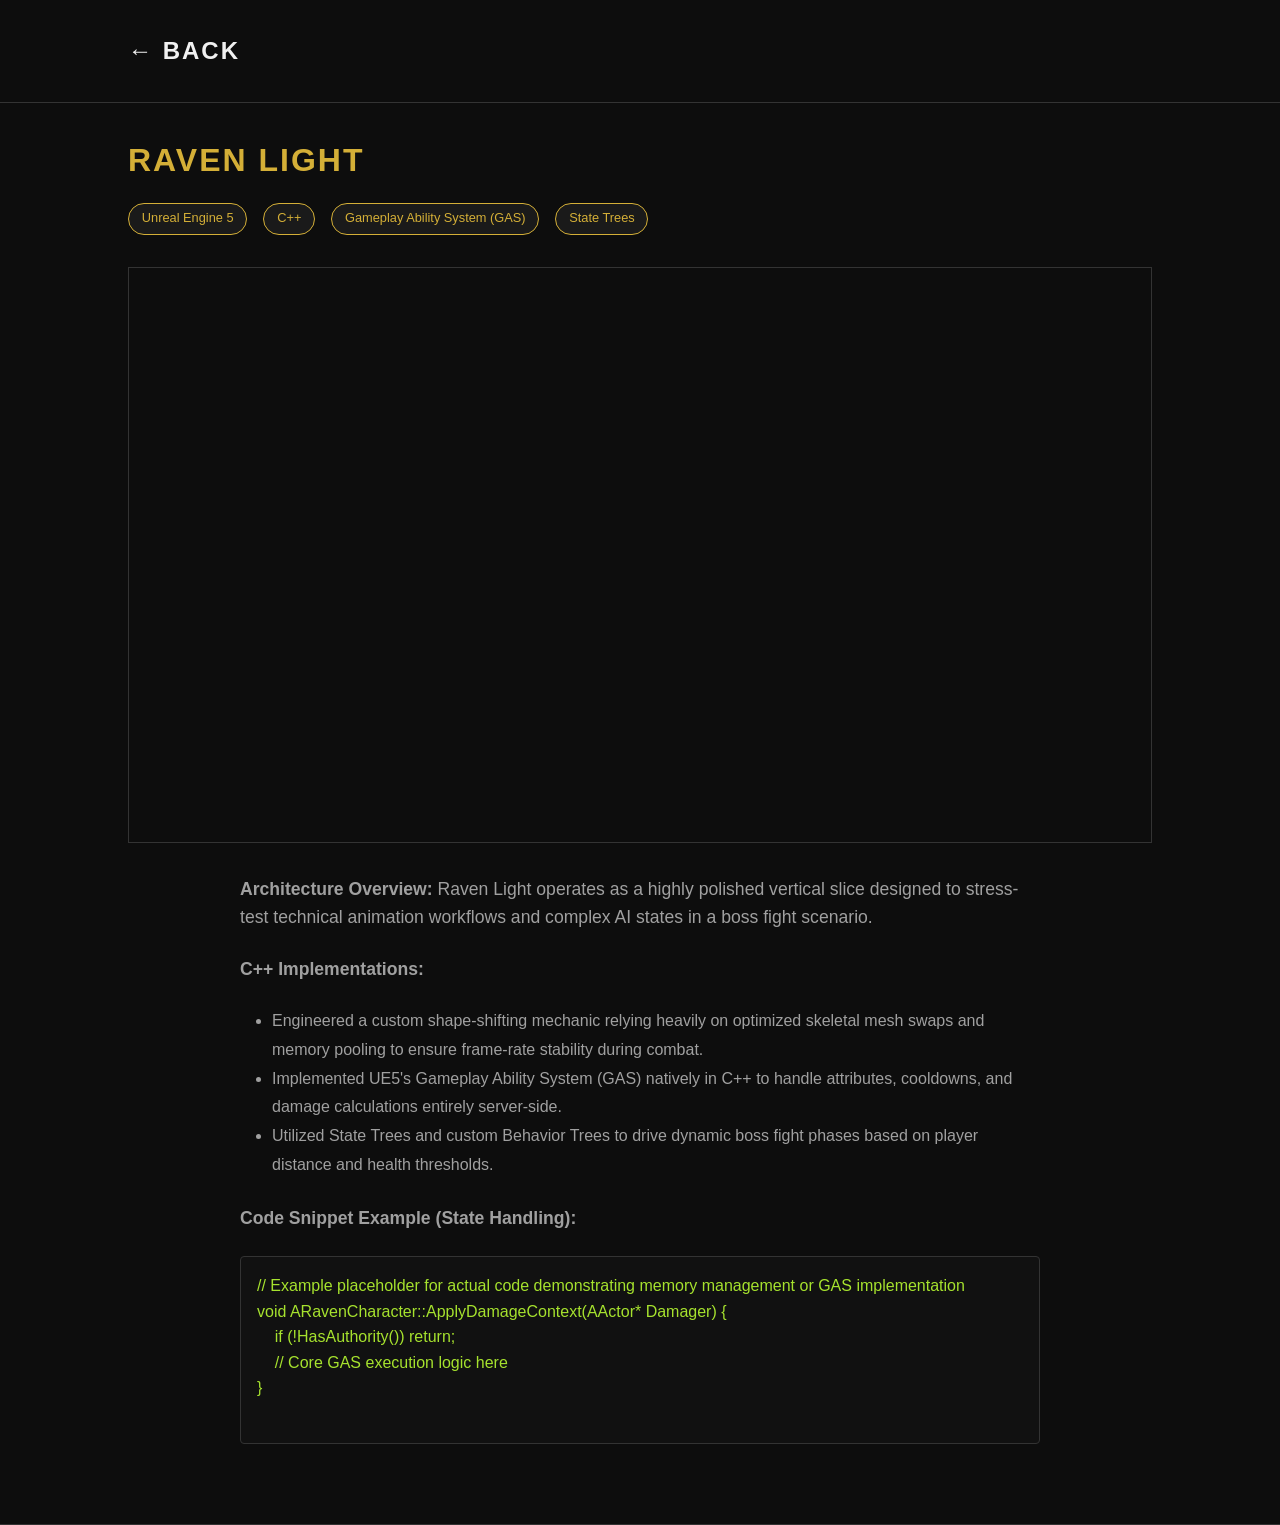
==== raven-light.html @ acfda716 "Initial production deployment" ====
<!DOCTYPE html>
<html lang="en">
<head>
    <meta charset="UTF-8">
    <meta name="viewport" content="width=device-width, initial-scale=1.0">
    <title>Raven Light | Technical Breakdown</title>
    <link rel="stylesheet" href="style.css">
</head>
<body>

    <header>
        <div class="logo"><a href="index.html" style="text-decoration:none; color:inherit;">&larr; BACK</a></div>
    </header>

    <section style="padding-top: 2rem;">
        <h1 class="section-title accent" style="margin-bottom: 1rem;">Raven Light</h1>
        
        <div class="tech-stack">
            <span class="tech-badge">Unreal Engine 5</span>
            <span class="tech-badge">C++</span>
            <span class="tech-badge">Gameplay Ability System (GAS)</span>
            <span class="tech-badge">State Trees</span>
        </div>

        <div class="video-container">
            <iframe src="https://www.youtube.com/embed/YOUR_VIDEO_ID" title="Raven Light Gameplay" frameborder="0" allow="accelerometer; autoplay; clipboard-write; encrypted-media; gyroscope; picture-in-picture" allowfullscreen></iframe>
        </div>

        <div class="bio-text" style="max-width: 800px; margin: 0 auto;">
            <p><strong>Architecture Overview:</strong> Raven Light operates as a highly polished vertical slice designed to stress-test technical animation workflows and complex AI states in a boss fight scenario.</p>
            
            <p><strong>C++ Implementations:</strong></p>
            <ul style="color: var(--text-secondary); margin-left: 2rem; margin-bottom: 1.5rem; line-height: 1.8;">
                <li>Engineered a custom shape-shifting mechanic relying heavily on optimized skeletal mesh swaps and memory pooling to ensure frame-rate stability during combat.</li>
                <li>Implemented UE5's Gameplay Ability System (GAS) natively in C++ to handle attributes, cooldowns, and damage calculations entirely server-side.</li>
                <li>Utilized State Trees and custom Behavior Trees to drive dynamic boss fight phases based on player distance and health thresholds.</li>
            </ul>

            <p><strong>Code Snippet Example (State Handling):</strong></p>
            <pre style="background: #111; border: 1px solid var(--border-color); padding: 1rem; color: #a6e22e; overflow-x: auto; border-radius: 4px; margin-top: 1rem;">
// Example placeholder for actual code demonstrating memory management or GAS implementation
void ARavenCharacter::ApplyDamageContext(AActor* Damager) {
    if (!HasAuthority()) return;
    // Core GAS execution logic here
}
            </pre>
        </div>
    </section>

</body>
</html>
---- style.css ----
:root {
    --bg-color: #0d0d0d;
    --surface-color: #1a1a1a;
    --text-primary: #f0f0f0;
    --text-secondary: #a0a0a0;
    --accent-color: #d4af37; /* Royal Gold for technical accents */
    --border-color: #333333;
}

* {
    margin: 0;
    padding: 0;
    box-sizing: border-box;
    font-family: -apple-system, BlinkMacSystemFont, "Segoe UI", Roboto, Helvetica, Arial, sans-serif;
}

body {
    background-color: var(--bg-color);
    color: var(--text-primary);
    line-height: 1.6;
}

header {
    padding: 2rem 10%;
    display: flex;
    justify-content: space-between;
    align-items: center;
    border-bottom: 1px solid var(--border-color);
    background-color: var(--bg-color);
    position: sticky;
    top: 0;
    z-index: 100;
}

.logo {
    font-size: 1.5rem;
    font-weight: 700;
    letter-spacing: 2px;
}

.accent { color: var(--accent-color); }

nav a {
    color: var(--text-primary);
    text-decoration: none;
    margin-left: 2rem;
    font-size: 0.9rem;
    text-transform: uppercase;
    letter-spacing: 1px;
    transition: color 0.3s ease;
}

nav a:hover { color: var(--accent-color); }

section {
    padding: 5rem 10%;
    border-bottom: 1px solid var(--border-color);
}

.section-title {
    font-size: 2rem;
    margin-bottom: 3rem;
    text-transform: uppercase;
    letter-spacing: 2px;
}

/* About Section */
.about-grid {
    display: grid;
    grid-template-columns: 1fr 2fr;
    gap: 4rem;
    align-items: center;
}

.profile-img {
    width: 100%;
    max-width: 350px; 
    margin: 0 auto; 
    aspect-ratio: 1 / 1; 
    object-fit: cover; 
    border-radius: 50%; 
    
    /* Remove standard border and padding */
    border: none;
    padding: 0;
    
    /* Draw an outline and pull it inward */
    outline: 3px solid var(--accent-color); /* Thicker golden ring */
    outline-offset: -22px; /* Negative value pulls the ring INSIDE the image boundary */
}

.bio-text p {
    margin-bottom: 1.5rem;
    font-size: 1.1rem;
    color: var(--text-secondary);
}

/* Portfolio Grid */
.portfolio-grid {
    display: grid;
    grid-template-columns: repeat(auto-fit, minmax(300px, 1fr));
    gap: 2rem;
}

.project-card {
    background-color: var(--surface-color);
    border: 1px solid var(--border-color);
    border-radius: 4px;
    overflow: hidden;
    transition: transform 0.3s ease, border-color 0.3s ease;
    text-decoration: none;
    color: inherit;
    display: block;
}

.project-card:hover {
    transform: translateY(-5px);
    border-color: var(--accent-color);
}

.project-info { padding: 1.5rem; }
.project-info h3 { margin-bottom: 0.5rem; }
.project-info p { color: var(--text-secondary); font-size: 0.9rem; }

/* Sub-page Specifics */
.video-container {
    position: relative;
    padding-bottom: 56.25%; /* 16:9 aspect ratio */
    height: 0;
    margin-bottom: 2rem;
}

.video-container iframe {
    position: absolute;
    top: 0;
    left: 0;
    width: 100%;
    height: 100%;
    border: 1px solid var(--border-color);
}

.tech-stack {
    display: flex;
    gap: 1rem;
    margin-bottom: 2rem;
    flex-wrap: wrap;
}

.tech-badge {
    background: var(--surface-color);
    border: 1px solid var(--accent-color);
    padding: 0.3rem 0.8rem;
    border-radius: 20px;
    font-size: 0.8rem;
    color: var(--accent-color);
}

/* Resume Section */
.resume-container {
    text-align: center;
}

.btn {
    display: inline-block;
    background-color: transparent;
    color: var(--accent-color);
    border: 1px solid var(--accent-color);
    padding: 1rem 2.5rem;
    text-decoration: none;
    text-transform: uppercase;
    letter-spacing: 1px;
    font-weight: bold;
    transition: all 0.3s ease;
    margin-bottom: 2rem;
}

.btn:hover {
    background-color: var(--accent-color);
    color: var(--bg-color);
}

/* Contact Section */
.contact-links {
    display: flex;
    flex-direction: column;
    gap: 1rem;
    margin-bottom: 4rem;
}

.contact-links a {
    color: var(--text-primary);
    text-decoration: none;
    font-size: 1.2rem;
    transition: color 0.3s;
}

.contact-links a:hover { color: var(--accent-color); }

blockquote {
    border-left: 4px solid var(--accent-color);
    padding-left: 1.5rem;
    font-style: italic;
    color: var(--text-secondary);
    font-size: 1.2rem;
}
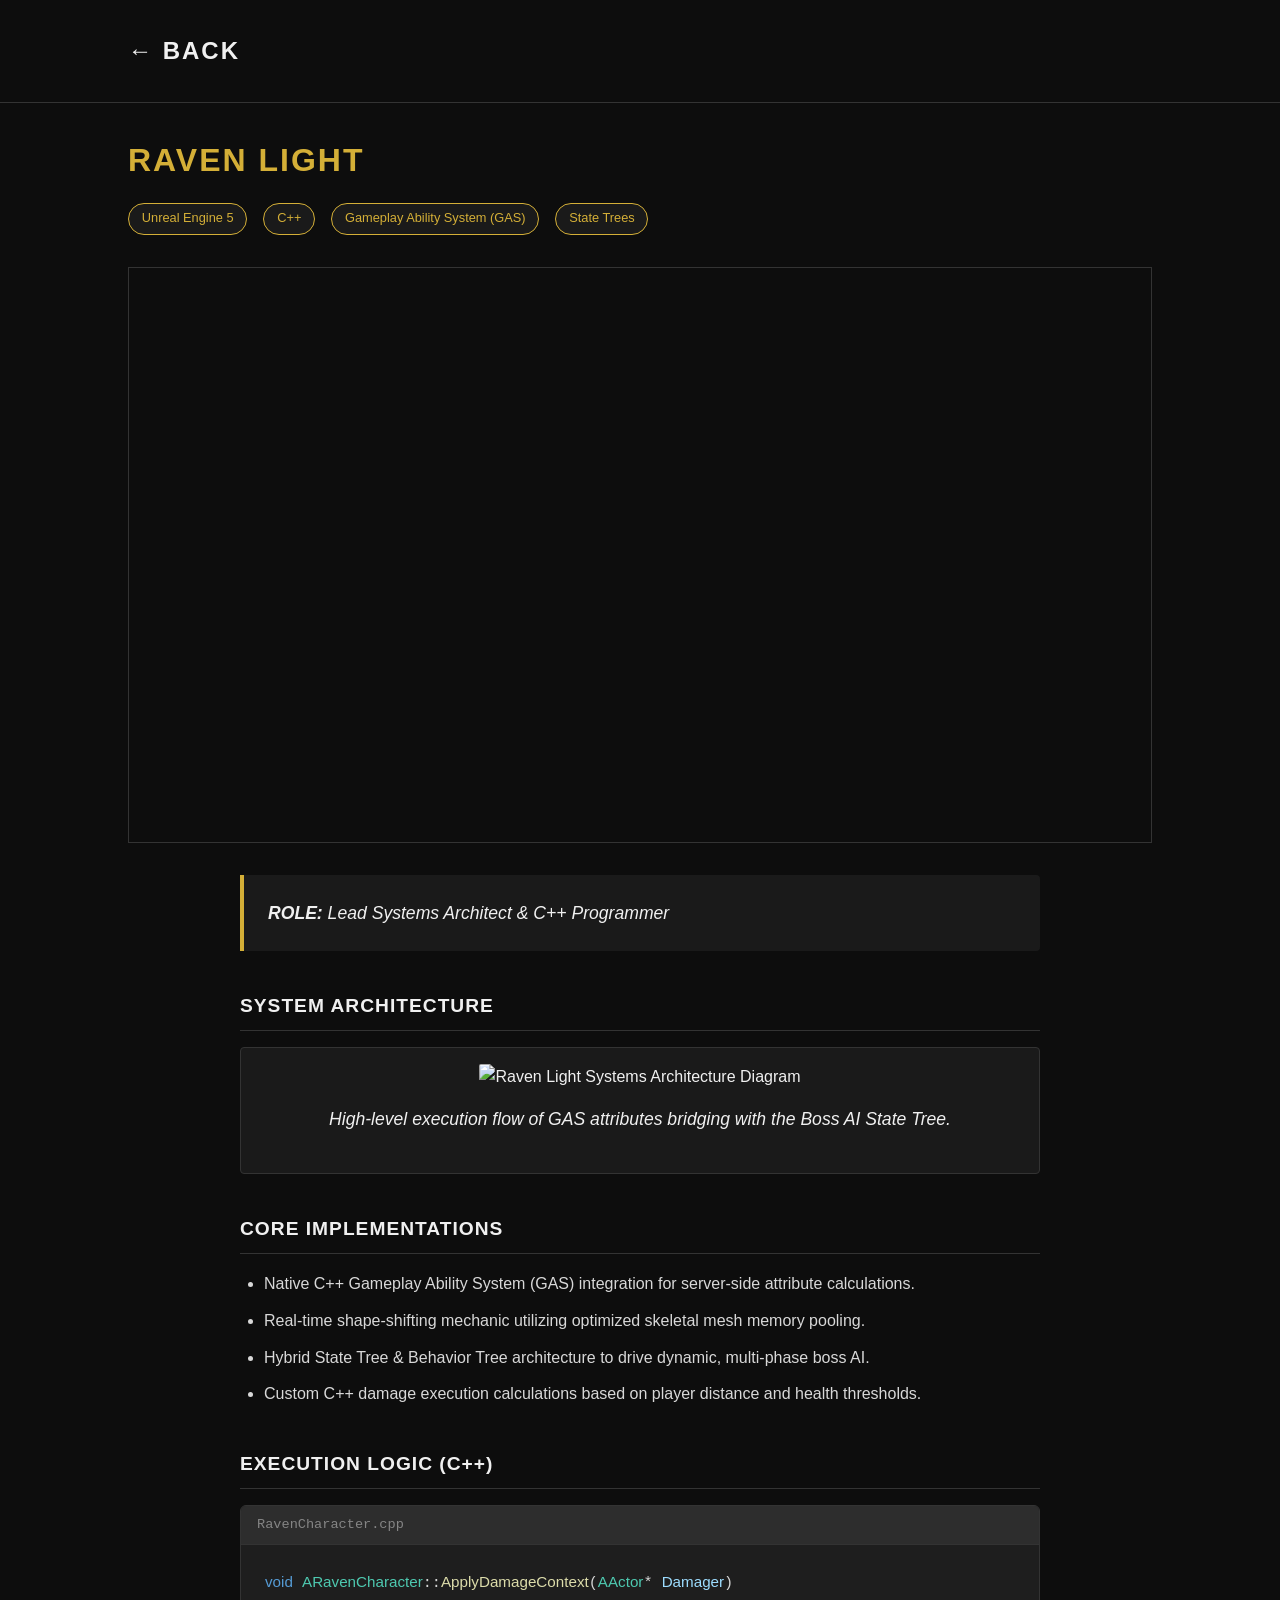
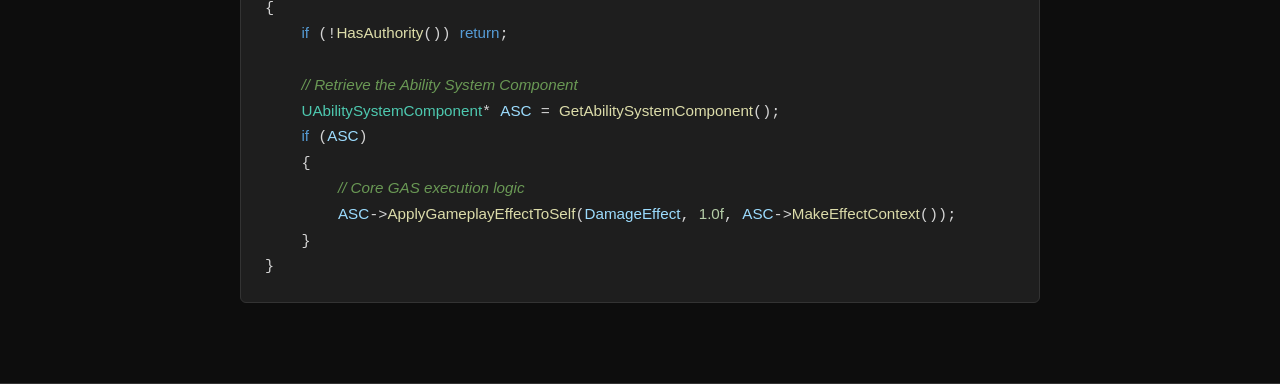
==== commit 006604e4: "Exculed extras folded. Updated style and projects" ====
--- a/raven-light.html
+++ b/raven-light.html
@@ -12,7 +12,7 @@
         <div class="logo"><a href="index.html" style="text-decoration:none; color:inherit;">&larr; BACK</a></div>
     </header>
 
-    <section style="padding-top: 2rem;">
+ <section style="padding-top: 2rem;">
         <h1 class="section-title accent" style="margin-bottom: 1rem;">Raven Light</h1>
         
         <div class="tech-stack">
@@ -27,23 +27,42 @@
         </div>
 
         <div class="bio-text" style="max-width: 800px; margin: 0 auto;">
-            <p><strong>Architecture Overview:</strong> Raven Light operates as a highly polished vertical slice designed to stress-test technical animation workflows and complex AI states in a boss fight scenario.</p>
             
-            <p><strong>C++ Implementations:</strong></p>
-            <ul style="color: var(--text-secondary); margin-left: 2rem; margin-bottom: 1.5rem; line-height: 1.8;">
-                <li>Engineered a custom shape-shifting mechanic relying heavily on optimized skeletal mesh swaps and memory pooling to ensure frame-rate stability during combat.</li>
-                <li>Implemented UE5's Gameplay Ability System (GAS) natively in C++ to handle attributes, cooldowns, and damage calculations entirely server-side.</li>
-                <li>Utilized State Trees and custom Behavior Trees to drive dynamic boss fight phases based on player distance and health thresholds.</li>
+            <blockquote class="role-block">
+                <strong>ROLE:</strong> Lead Systems Architect & C++ Programmer
+            </blockquote>
+
+            <h3 class="subsection-title">System Architecture</h3>
+            <div class="diagram-wrapper">
+                <img src="raven-arch.png" alt="Raven Light Systems Architecture Diagram" class="diagram-img">
+                <p class="caption">High-level execution flow of GAS attributes bridging with the Boss AI State Tree.</p>
+            </div>
+
+            <h3 class="subsection-title">Core Implementations</h3>
+            <ul class="mechanics-list">
+                <li>Native C++ Gameplay Ability System (GAS) integration for server-side attribute calculations.</li>
+                <li>Real-time shape-shifting mechanic utilizing optimized skeletal mesh memory pooling.</li>
+                <li>Hybrid State Tree & Behavior Tree architecture to drive dynamic, multi-phase boss AI.</li>
+                <li>Custom C++ damage execution calculations based on player distance and health thresholds.</li>
             </ul>
 
-            <p><strong>Code Snippet Example (State Handling):</strong></p>
-            <pre style="background: #111; border: 1px solid var(--border-color); padding: 1rem; color: #a6e22e; overflow-x: auto; border-radius: 4px; margin-top: 1rem;">
-// Example placeholder for actual code demonstrating memory management or GAS implementation
-void ARavenCharacter::ApplyDamageContext(AActor* Damager) {
-    if (!HasAuthority()) return;
-    // Core GAS execution logic here
-}
-            </pre>
+            <h3 class="subsection-title">Execution Logic (C++)</h3>
+            <div class="code-editor">
+                <div class="code-header">RavenCharacter.cpp</div>
+<pre><code><span class="keyword">void</span> <span class="class">ARavenCharacter</span>::<span class="function">ApplyDamageContext</span>(<span class="class">AActor</span>* <span class="variable">Damager</span>) 
+{
+    <span class="keyword">if</span> (!<span class="function">HasAuthority</span>()) <span class="keyword">return</span>;
+
+    <span class="comment">// Retrieve the Ability System Component</span>
+    <span class="class">UAbilitySystemComponent</span>* <span class="variable">ASC</span> = <span class="function">GetAbilitySystemComponent</span>();
+    <span class="keyword">if</span> (<span class="variable">ASC</span>) 
+    {
+        <span class="comment">// Core GAS execution logic</span>
+        <span class="variable">ASC</span>-><span class="function">ApplyGameplayEffectToSelf</span>(<span class="variable">DamageEffect</span>, <span class="number">1.0f</span>, <span class="variable">ASC</span>-><span class="function">MakeEffectContext</span>());
+    }
+}</code></pre>
+            </div>
+
         </div>
     </section>
 
--- a/style.css
+++ b/style.css
@@ -2,7 +2,7 @@
     --bg-color: #0d0d0d;
     --surface-color: #1a1a1a;
     --text-primary: #f0f0f0;
-    --text-secondary: #a0a0a0;
+    --text-secondary: #d8d8d8;
     --accent-color: #d4af37; /* Royal Gold for technical accents */
     --border-color: #333333;
 }
@@ -32,6 +32,16 @@
     z-index: 100;
 }
 
+.separator {
+    color: var( --accent-color);
+    margin: 0 10px; /* Optional: adds a little breathing room around the pipe */
+}
+
+.logo-v { 
+    color: var(--accent-color); /* This pulls the white color from your root variables */
+}
+
+
 .logo {
     font-size: 1.5rem;
     font-weight: 700;
@@ -92,7 +102,7 @@
 .bio-text p {
     margin-bottom: 1.5rem;
     font-size: 1.1rem;
-    color: var(--text-secondary);
+    color: var(--text-primary);
 }
 
 /* Portfolio Grid */
@@ -202,4 +212,155 @@
     font-style: italic;
     color: var(--text-secondary);
     font-size: 1.2rem;
-}+}
+
+/* =========================================
+   MOBILE RESPONSIVENESS (Media Queries)
+   ========================================= */
+
+@media (max-width: 768px) {
+    /* 1. Shrink global padding to give content more room */
+    section {
+        padding: 3rem 5%;
+    }
+    
+    header {
+        padding: 1.5rem 5%;
+        flex-direction: column; /* Stacks the logo and navigation vertically */
+        gap: 1rem;
+    }
+
+    /* 2. Wrap navigation links so they don't bleed off the screen */
+    nav {
+        display: flex;
+        flex-wrap: wrap;
+        justify-content: center;
+        gap: 1rem;
+    }
+
+    nav a {
+        margin: 0;
+        font-size: 0.85rem;
+    }
+
+    /* 3. Collapse the 2-column grid into a single column */
+    .about-grid {
+        grid-template-columns: 1fr; /* 1 fraction means it takes up 100% width */
+        text-align: center; /* Centers the bio text for mobile reading */
+        gap: 2rem;
+    }
+
+    /* 4. Adjust the profile photo container size for mobile screens */
+    .profile-wrapper {
+        max-width: 280px; 
+        margin: 0 auto;
+    }
+    
+    .section-title {
+        font-size: 1.5rem;
+        text-align: center;
+    }
+    
+    .btn {
+        width: 100%; /* Makes the download button easier to tap on phones */
+        padding: 1rem;
+    }
+}
+
+/* =========================================
+   PROJECT PAGE SPECIFICS
+   ========================================= */
+
+.subsection-title {
+    font-size: 1.2rem;
+    color: var(--text-primary);
+    margin: 2.5rem 0 1rem 0;
+    text-transform: uppercase;
+    letter-spacing: 1px;
+    border-bottom: 1px solid var(--border-color);
+    padding-bottom: 0.5rem;
+}
+
+.role-block {
+    background-color: var(--surface-color);
+    border-left: 4px solid var(--accent-color);
+    padding: 1.5rem;
+    font-size: 1.1rem;
+    color: var(--text-primary);
+    margin-bottom: 2rem;
+    border-radius: 0 4px 4px 0;
+}
+
+/* Diagram Formatting */
+.diagram-wrapper {
+    background-color: var(--surface-color);
+    border: 1px solid var(--border-color);
+    padding: 1rem;
+    border-radius: 4px;
+    text-align: center;
+}
+
+.diagram-img {
+    width: 100%;
+    height: auto;
+    border-radius: 2px;
+}
+
+.caption {
+    font-size: 0.85rem;
+    color: var(--text-secondary);
+    margin-top: 1rem;
+    font-style: italic;
+}
+
+/* Bullet Point Formatting */
+.mechanics-list {
+    color: var(--text-secondary);
+    margin-left: 1.5rem;
+    line-height: 1.8;
+}
+
+.mechanics-list li {
+    margin-bottom: 0.5rem;
+}
+
+/* =========================================
+   C++ CODE EDITOR STYLING
+   ========================================= */
+.code-editor {
+    background-color: #1e1e1e; /* Standard IDE Dark Mode */
+    border: 1px solid #333;
+    border-radius: 6px;
+    overflow: hidden;
+    margin-top: 1rem;
+}
+
+.code-header {
+    background-color: #2d2d2d;
+    color: #858585;
+    padding: 0.5rem 1rem;
+    font-family: Consolas, "Courier New", monospace;
+    font-size: 0.85rem;
+    border-bottom: 1px solid #333;
+}
+
+.code-editor pre {
+    margin: 0;
+    padding: 1.5rem;
+    overflow-x: auto;
+}
+
+.code-editor code {
+    font-family: Consolas, "Courier New", monospace; /* The Computer Code Font */
+    font-size: 0.95rem;
+    line-height: 1.5;
+    color: #d4d4d4; /* Default white text */
+}
+
+/* Syntax Highlighting Colors */
+.code-editor .keyword { color: #569cd6; } /* Blue */
+.code-editor .class { color: #4ec9b0; }   /* Teal */
+.code-editor .function { color: #dcdcaa; } /* Yellow */
+.code-editor .variable { color: #9cdcfe; } /* Light Blue */
+.code-editor .comment { color: #6a9955; font-style: italic; } /* Green */
+.code-editor .number { color: #b5cea8; } /* Light Green */
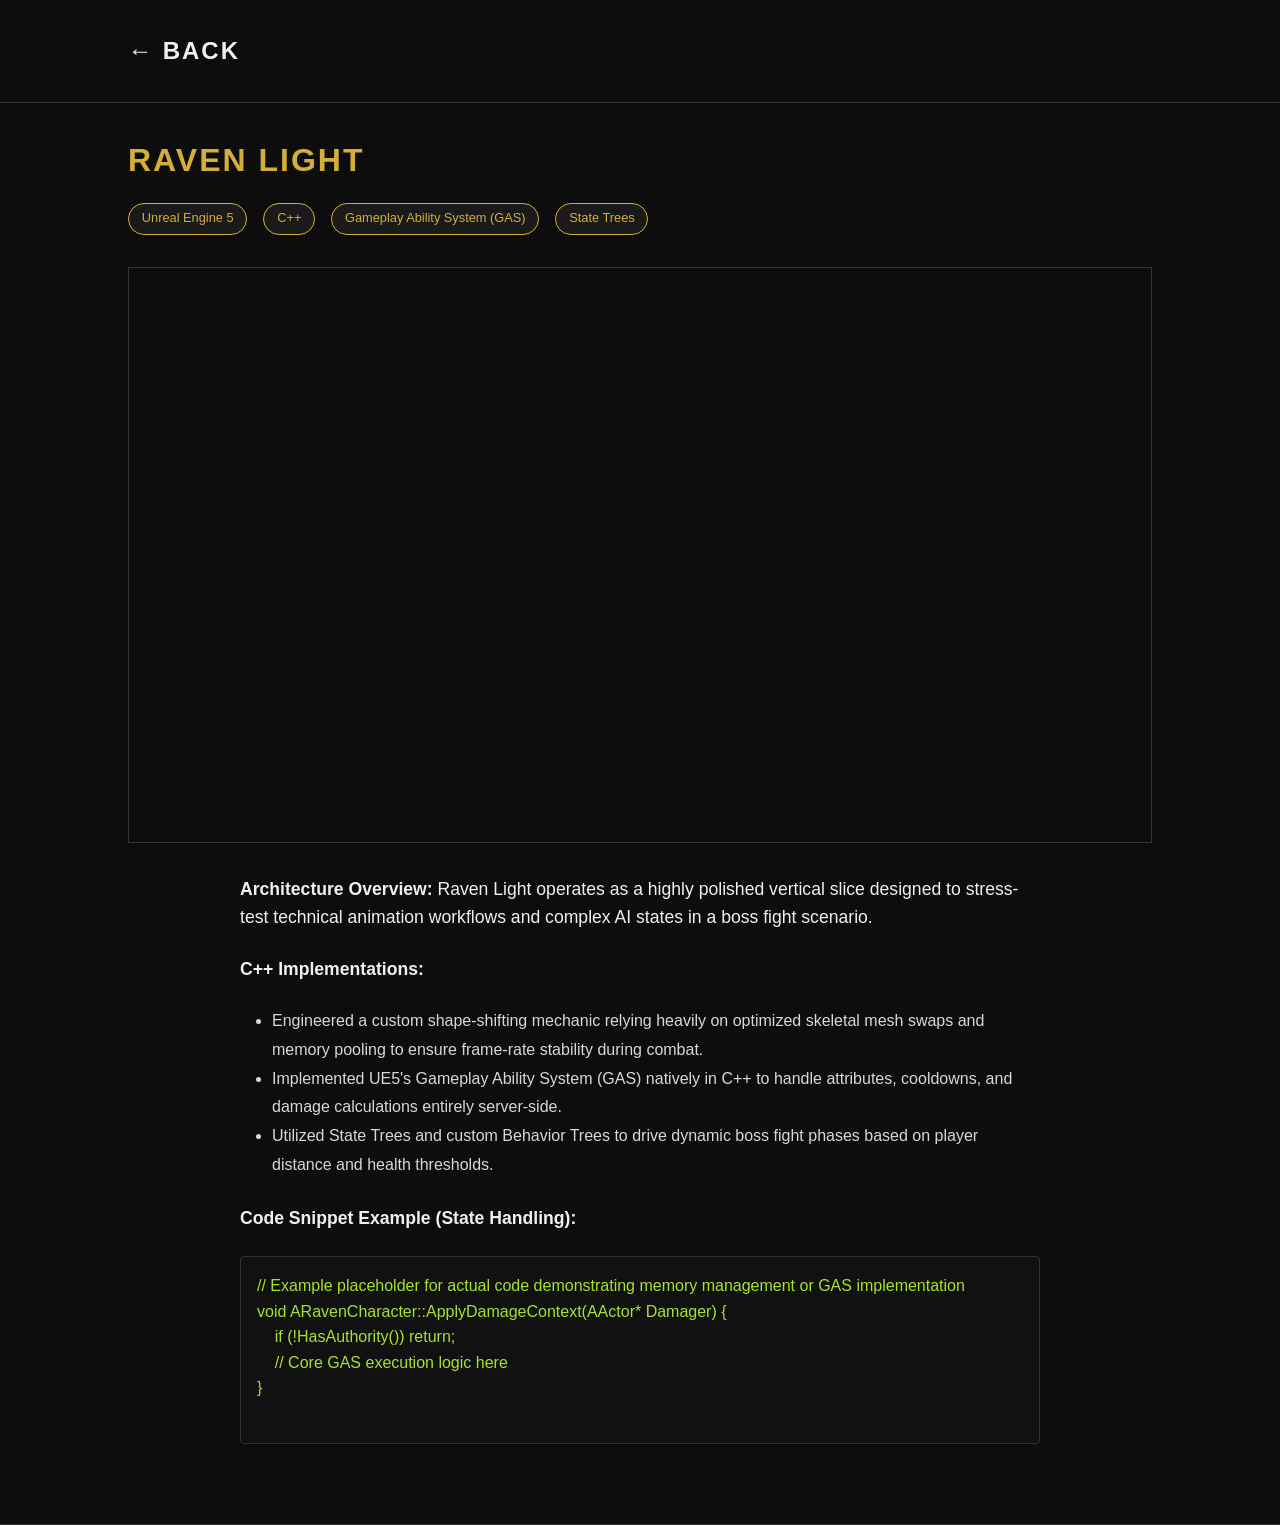
==== commit d78af5bd: "Tried removing extras folder again" ====
--- a/raven-light.html
+++ b/raven-light.html
@@ -12,7 +12,7 @@
         <div class="logo"><a href="index.html" style="text-decoration:none; color:inherit;">&larr; BACK</a></div>
     </header>
 
- <section style="padding-top: 2rem;">
+    <section style="padding-top: 2rem;">
         <h1 class="section-title accent" style="margin-bottom: 1rem;">Raven Light</h1>
         
         <div class="tech-stack">
@@ -27,42 +27,23 @@
         </div>
 
         <div class="bio-text" style="max-width: 800px; margin: 0 auto;">
+            <p><strong>Architecture Overview:</strong> Raven Light operates as a highly polished vertical slice designed to stress-test technical animation workflows and complex AI states in a boss fight scenario.</p>
             
-            <blockquote class="role-block">
-                <strong>ROLE:</strong> Lead Systems Architect & C++ Programmer
-            </blockquote>
-
-            <h3 class="subsection-title">System Architecture</h3>
-            <div class="diagram-wrapper">
-                <img src="raven-arch.png" alt="Raven Light Systems Architecture Diagram" class="diagram-img">
-                <p class="caption">High-level execution flow of GAS attributes bridging with the Boss AI State Tree.</p>
-            </div>
-
-            <h3 class="subsection-title">Core Implementations</h3>
-            <ul class="mechanics-list">
-                <li>Native C++ Gameplay Ability System (GAS) integration for server-side attribute calculations.</li>
-                <li>Real-time shape-shifting mechanic utilizing optimized skeletal mesh memory pooling.</li>
-                <li>Hybrid State Tree & Behavior Tree architecture to drive dynamic, multi-phase boss AI.</li>
-                <li>Custom C++ damage execution calculations based on player distance and health thresholds.</li>
+            <p><strong>C++ Implementations:</strong></p>
+            <ul style="color: var(--text-secondary); margin-left: 2rem; margin-bottom: 1.5rem; line-height: 1.8;">
+                <li>Engineered a custom shape-shifting mechanic relying heavily on optimized skeletal mesh swaps and memory pooling to ensure frame-rate stability during combat.</li>
+                <li>Implemented UE5's Gameplay Ability System (GAS) natively in C++ to handle attributes, cooldowns, and damage calculations entirely server-side.</li>
+                <li>Utilized State Trees and custom Behavior Trees to drive dynamic boss fight phases based on player distance and health thresholds.</li>
             </ul>
 
-            <h3 class="subsection-title">Execution Logic (C++)</h3>
-            <div class="code-editor">
-                <div class="code-header">RavenCharacter.cpp</div>
-<pre><code><span class="keyword">void</span> <span class="class">ARavenCharacter</span>::<span class="function">ApplyDamageContext</span>(<span class="class">AActor</span>* <span class="variable">Damager</span>) 
-{
-    <span class="keyword">if</span> (!<span class="function">HasAuthority</span>()) <span class="keyword">return</span>;
-
-    <span class="comment">// Retrieve the Ability System Component</span>
-    <span class="class">UAbilitySystemComponent</span>* <span class="variable">ASC</span> = <span class="function">GetAbilitySystemComponent</span>();
-    <span class="keyword">if</span> (<span class="variable">ASC</span>) 
-    {
-        <span class="comment">// Core GAS execution logic</span>
-        <span class="variable">ASC</span>-><span class="function">ApplyGameplayEffectToSelf</span>(<span class="variable">DamageEffect</span>, <span class="number">1.0f</span>, <span class="variable">ASC</span>-><span class="function">MakeEffectContext</span>());
-    }
-}</code></pre>
-            </div>
-
+            <p><strong>Code Snippet Example (State Handling):</strong></p>
+            <pre style="background: #111; border: 1px solid var(--border-color); padding: 1rem; color: #a6e22e; overflow-x: auto; border-radius: 4px; margin-top: 1rem;">
+// Example placeholder for actual code demonstrating memory management or GAS implementation
+void ARavenCharacter::ApplyDamageContext(AActor* Damager) {
+    if (!HasAuthority()) return;
+    // Core GAS execution logic here
+}
+            </pre>
         </div>
     </section>
 
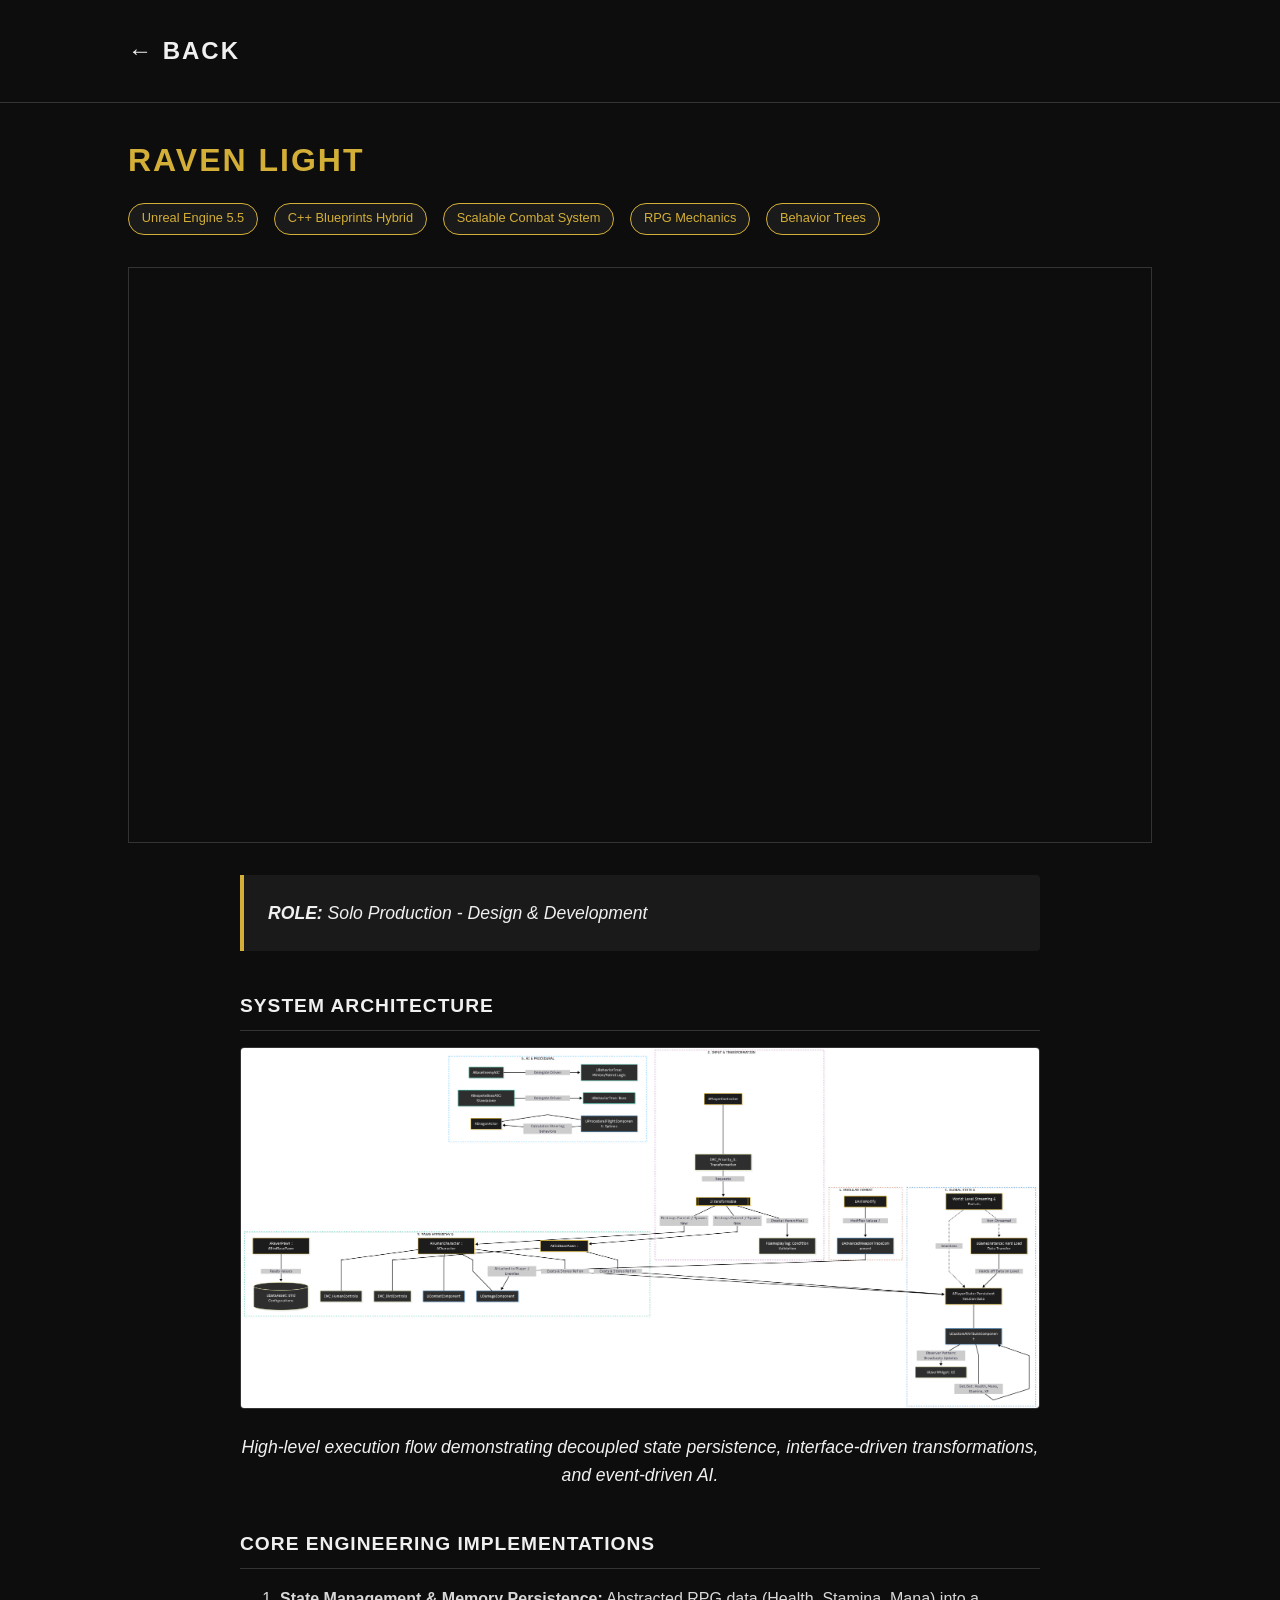
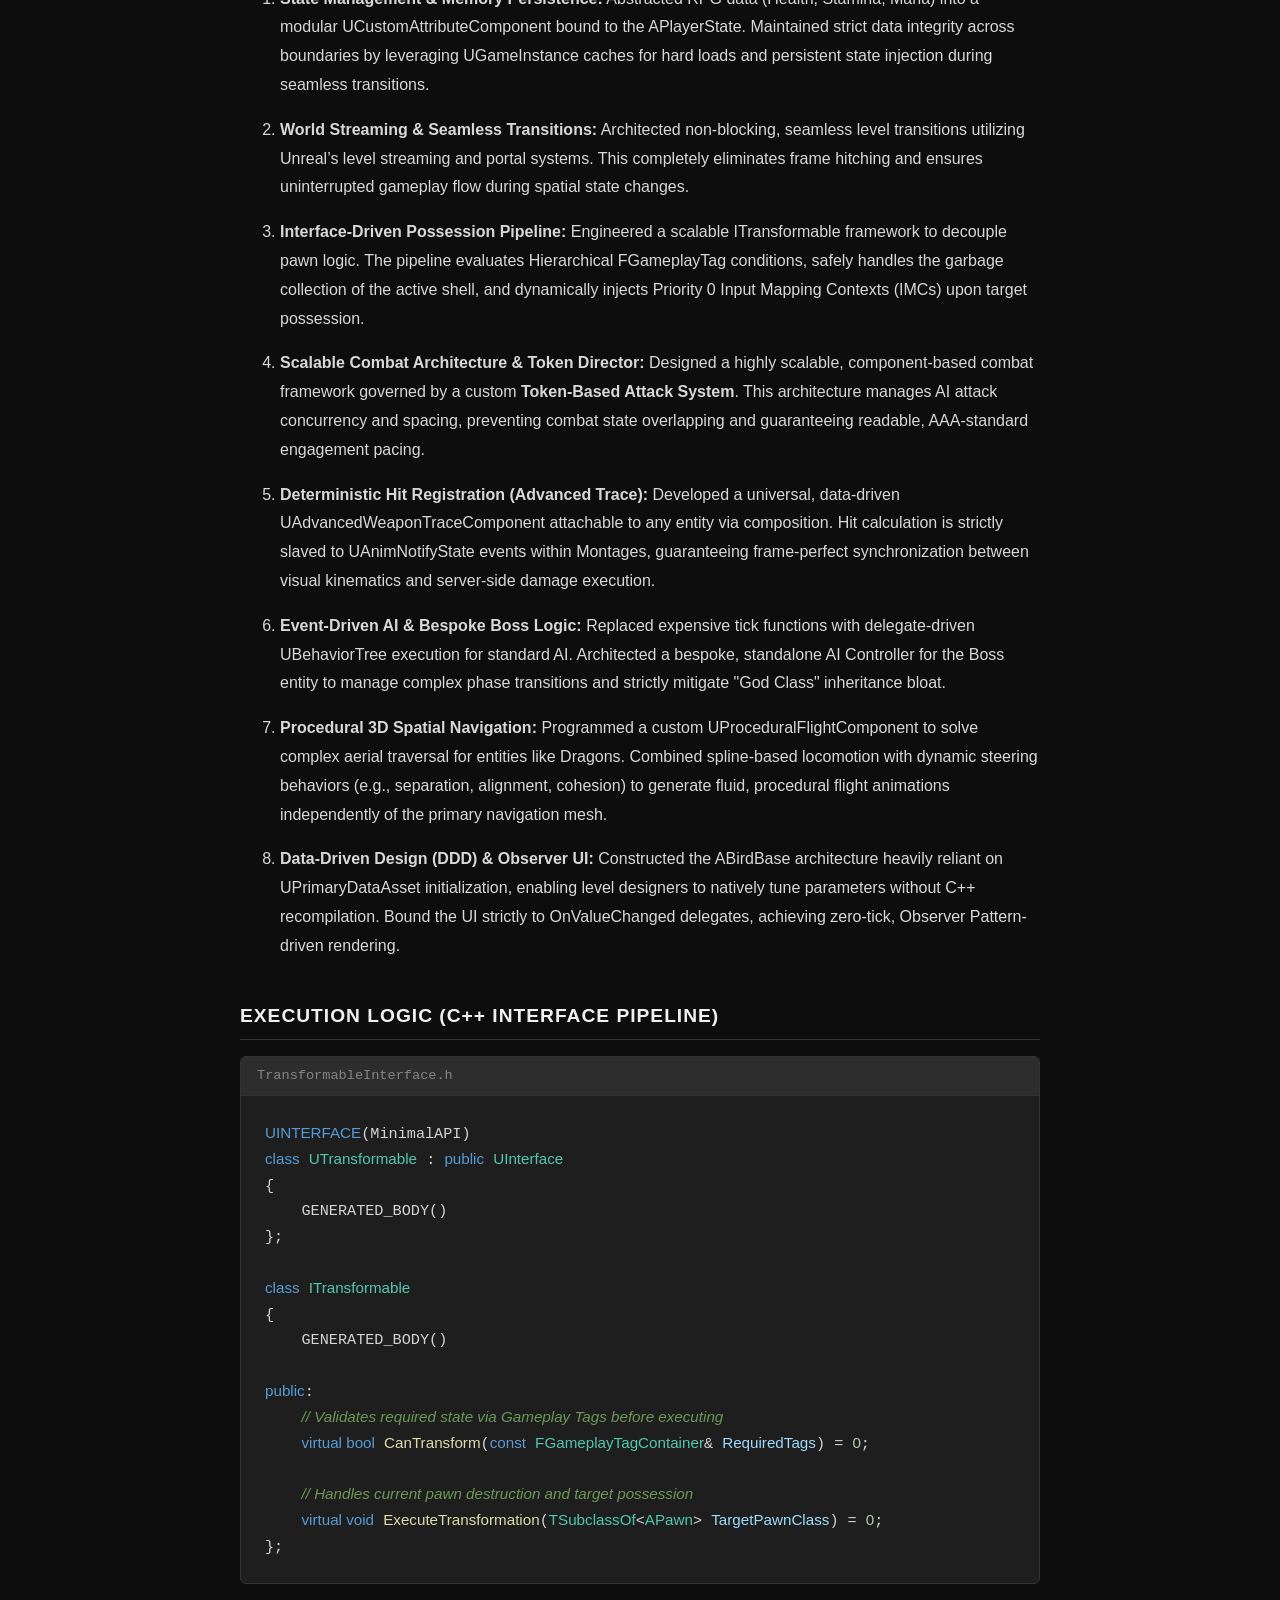
==== commit 41f1eac3: "Youtube video added in Raven Light" ====
--- a/raven-light.html
+++ b/raven-light.html
@@ -16,34 +16,71 @@
         <h1 class="section-title accent" style="margin-bottom: 1rem;">Raven Light</h1>
         
         <div class="tech-stack">
-            <span class="tech-badge">Unreal Engine 5</span>
-            <span class="tech-badge">C++</span>
-            <span class="tech-badge">Gameplay Ability System (GAS)</span>
-            <span class="tech-badge">State Trees</span>
+            <span class="tech-badge">Unreal Engine 5.5</span>
+            <span class="tech-badge">C++ Blueprints Hybrid</span>
+            <span class="tech-badge">Scalable Combat System</span>
+            <span class="tech-badge">RPG Mechanics</span>
+            <span class="tech-badge">Behavior Trees</span>
         </div>
 
         <div class="video-container">
-            <iframe src="https://www.youtube.com/embed/YOUR_VIDEO_ID" title="Raven Light Gameplay" frameborder="0" allow="accelerometer; autoplay; clipboard-write; encrypted-media; gyroscope; picture-in-picture" allowfullscreen></iframe>
+            <iframe width="560" height="315" src="https://www.youtube.com/embed/EEjpeOKlbBc?si=0R-0a8dHtQt7Qj8j" title="YouTube video player" frameborder="0" allow="accelerometer; autoplay; clipboard-write; encrypted-media; gyroscope; picture-in-picture; web-share" referrerpolicy="strict-origin-when-cross-origin" allowfullscreen></iframe>
         </div>
 
         <div class="bio-text" style="max-width: 800px; margin: 0 auto;">
-            <p><strong>Architecture Overview:</strong> Raven Light operates as a highly polished vertical slice designed to stress-test technical animation workflows and complex AI states in a boss fight scenario.</p>
             
-            <p><strong>C++ Implementations:</strong></p>
-            <ul style="color: var(--text-secondary); margin-left: 2rem; margin-bottom: 1.5rem; line-height: 1.8;">
-                <li>Engineered a custom shape-shifting mechanic relying heavily on optimized skeletal mesh swaps and memory pooling to ensure frame-rate stability during combat.</li>
-                <li>Implemented UE5's Gameplay Ability System (GAS) natively in C++ to handle attributes, cooldowns, and damage calculations entirely server-side.</li>
-                <li>Utilized State Trees and custom Behavior Trees to drive dynamic boss fight phases based on player distance and health thresholds.</li>
-            </ul>
+            <blockquote class="role-block">
+                <strong>ROLE:</strong> Solo Production - Design & Development
+            </blockquote>
 
-            <p><strong>Code Snippet Example (State Handling):</strong></p>
-            <pre style="background: #111; border: 1px solid var(--border-color); padding: 1rem; color: #a6e22e; overflow-x: auto; border-radius: 4px; margin-top: 1rem;">
-// Example placeholder for actual code demonstrating memory management or GAS implementation
-void ARavenCharacter::ApplyDamageContext(AActor* Damager) {
-    if (!HasAuthority()) return;
-    // Core GAS execution logic here
-}
-            </pre>
+            <h3 class="subsection-title">System Architecture</h3>
+            <div class="diagram-wrapper" style="border: none; background: transparent; padding: 0;">
+                <img src="raven-arch.png" alt="Raven Light Systems Architecture Diagram" class="diagram-img" style="border: 1px solid var(--border-color); border-radius: 4px;">
+                <p class="caption">High-level execution flow demonstrating decoupled state persistence, interface-driven transformations, and event-driven AI.</p>
+            </div>
+
+           <h3 class="subsection-title">Core Engineering Implementations</h3>
+            <ol class="mechanics-list ordered-mechanics" style="color: var(--text-secondary); margin-left: 1.5rem; line-height: 1.8; padding-left: 1rem;">
+                
+                <li style="margin-bottom: 1rem;"><strong>State Management & Memory Persistence:</strong> Abstracted RPG data (Health, Stamina, Mana) into a modular <code>UCustomAttributeComponent</code> bound to the <code>APlayerState</code>. Maintained strict data integrity across boundaries by leveraging <code>UGameInstance</code> caches for hard loads and persistent state injection during seamless transitions.</li>
+                
+                <li style="margin-bottom: 1rem;"><strong>World Streaming & Seamless Transitions:</strong> Architected non-blocking, seamless level transitions utilizing Unreal’s level streaming and portal systems. This completely eliminates frame hitching and ensures uninterrupted gameplay flow during spatial state changes.</li>
+                
+                <li style="margin-bottom: 1rem;"><strong>Interface-Driven Possession Pipeline:</strong> Engineered a scalable <code>ITransformable</code> framework to decouple pawn logic. The pipeline evaluates Hierarchical <code>FGameplayTag</code> conditions, safely handles the garbage collection of the active shell, and dynamically injects Priority 0 Input Mapping Contexts (IMCs) upon target possession.</li>
+                
+                <li style="margin-bottom: 1rem;"><strong>Scalable Combat Architecture & Token Director:</strong> Designed a highly scalable, component-based combat framework governed by a custom <strong>Token-Based Attack System</strong>. This architecture manages AI attack concurrency and spacing, preventing combat state overlapping and guaranteeing readable, AAA-standard engagement pacing.</li>
+                
+                <li style="margin-bottom: 1rem;"><strong>Deterministic Hit Registration (Advanced Trace):</strong> Developed a universal, data-driven <code>UAdvancedWeaponTraceComponent</code> attachable to any entity via composition. Hit calculation is strictly slaved to <code>UAnimNotifyState</code> events within Montages, guaranteeing frame-perfect synchronization between visual kinematics and server-side damage execution.</li>
+                
+                <li style="margin-bottom: 1rem;"><strong>Event-Driven AI & Bespoke Boss Logic:</strong> Replaced expensive tick functions with delegate-driven <code>UBehaviorTree</code> execution for standard AI. Architected a bespoke, standalone AI Controller for the Boss entity to manage complex phase transitions and strictly mitigate "God Class" inheritance bloat.</li>
+                
+                <li style="margin-bottom: 1rem;"><strong>Procedural 3D Spatial Navigation:</strong> Programmed a custom <code>UProceduralFlightComponent</code> to solve complex aerial traversal for entities like Dragons. Combined spline-based locomotion with dynamic steering behaviors (e.g., separation, alignment, cohesion) to generate fluid, procedural flight animations independently of the primary navigation mesh.</li>
+                
+                <li style="margin-bottom: 1rem;"><strong>Data-Driven Design (DDD) & Observer UI:</strong> Constructed the <code>ABirdBase</code> architecture heavily reliant on <code>UPrimaryDataAsset</code> initialization, enabling level designers to natively tune parameters without C++ recompilation. Bound the UI strictly to <code>OnValueChanged</code> delegates, achieving zero-tick, Observer Pattern-driven rendering.</li>
+            </ol>
+
+            <h3 class="subsection-title">Execution Logic (C++ Interface Pipeline)</h3>
+            <div class="code-editor">
+                <div class="code-header">TransformableInterface.h</div>
+<pre><code><span class="keyword">UINTERFACE</span>(MinimalAPI)
+<span class="keyword">class</span> <span class="class">UTransformable</span> : <span class="keyword">public</span> <span class="class">UInterface</span> 
+{
+    GENERATED_BODY()
+};
+
+<span class="keyword">class</span> <span class="class">ITransformable</span> 
+{
+    GENERATED_BODY()
+
+<span class="keyword">public</span>:
+    <span class="comment">// Validates required state via Gameplay Tags before executing</span>
+    <span class="keyword">virtual bool</span> <span class="function">CanTransform</span>(<span class="keyword">const</span> <span class="class">FGameplayTagContainer</span>& <span class="variable">RequiredTags</span>) = <span class="number">0</span>;
+    
+    <span class="comment">// Handles current pawn destruction and target possession</span>
+    <span class="keyword">virtual void</span> <span class="function">ExecuteTransformation</span>(<span class="class">TSubclassOf</span>&lt;<span class="class">APawn</span>&gt; <span class="variable">TargetPawnClass</span>) = <span class="number">0</span>;
+};</code></pre>
+            </div>
+
         </div>
     </section>
 
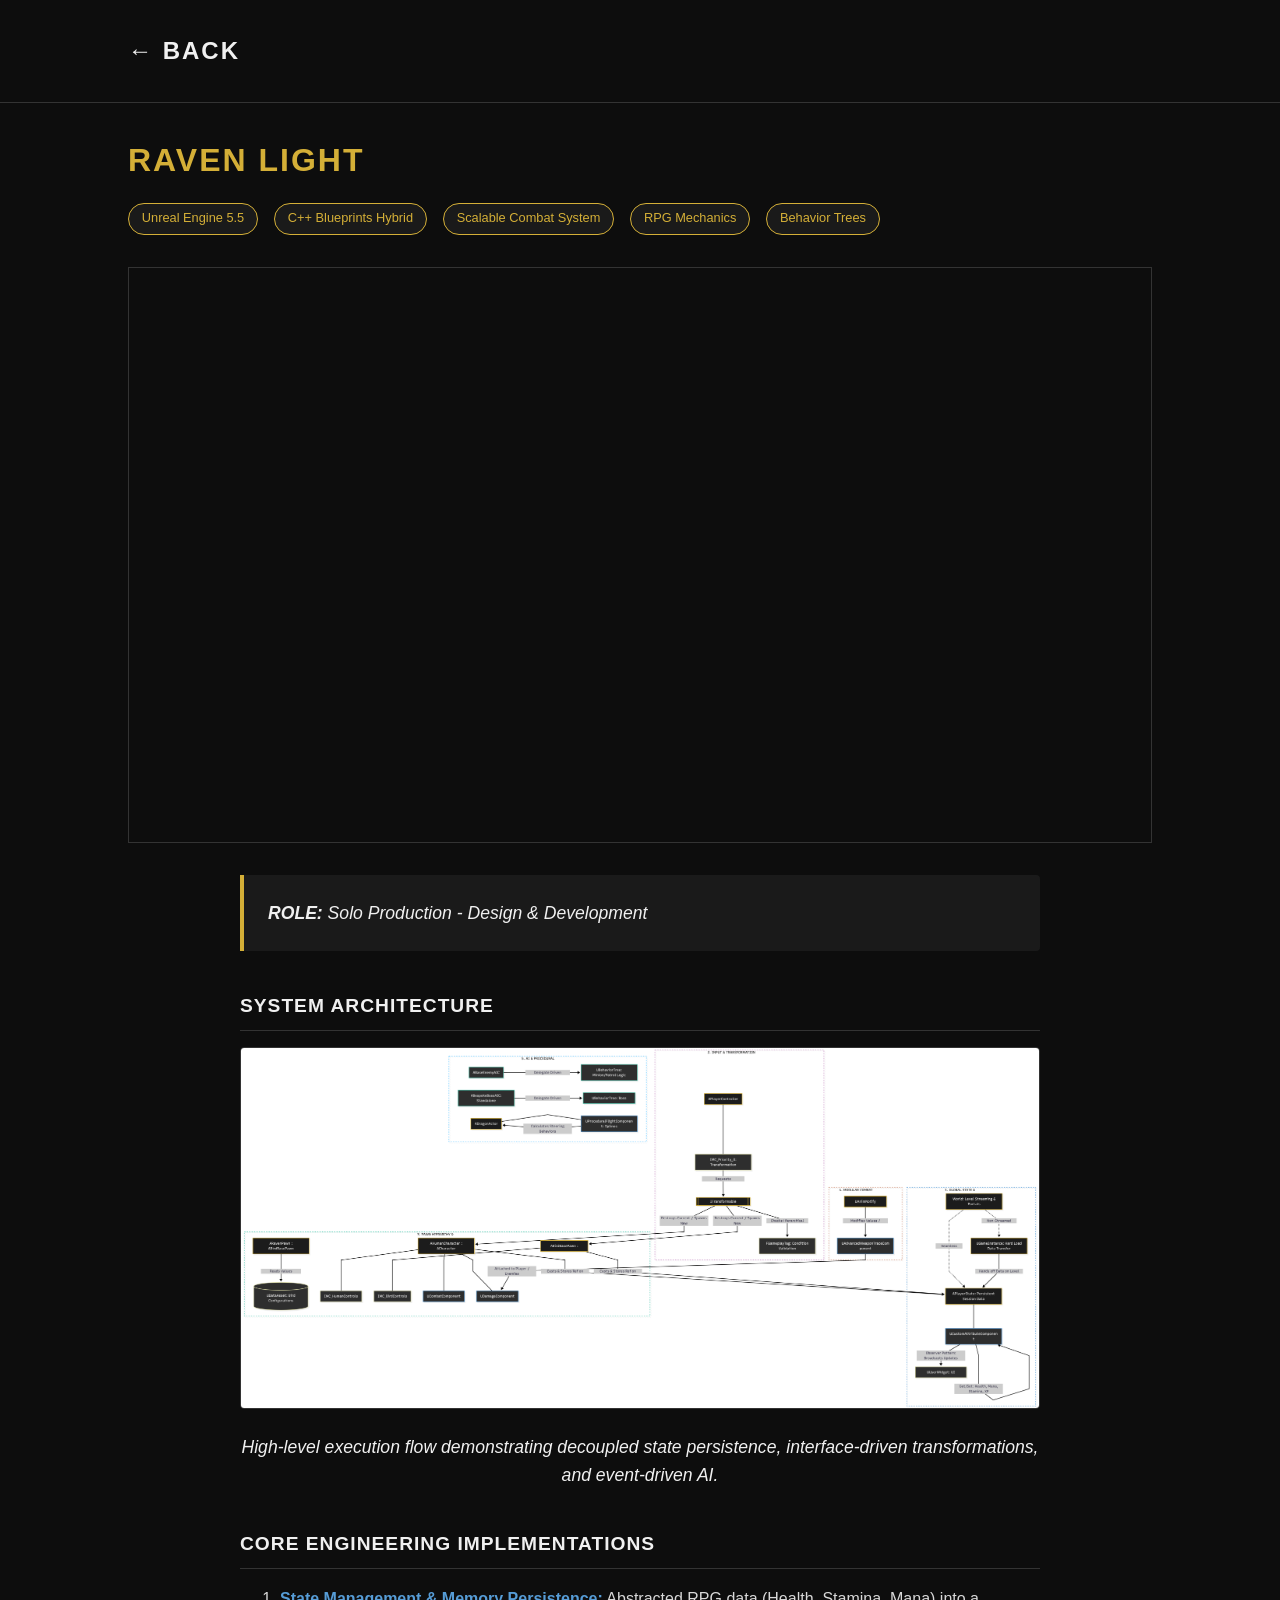
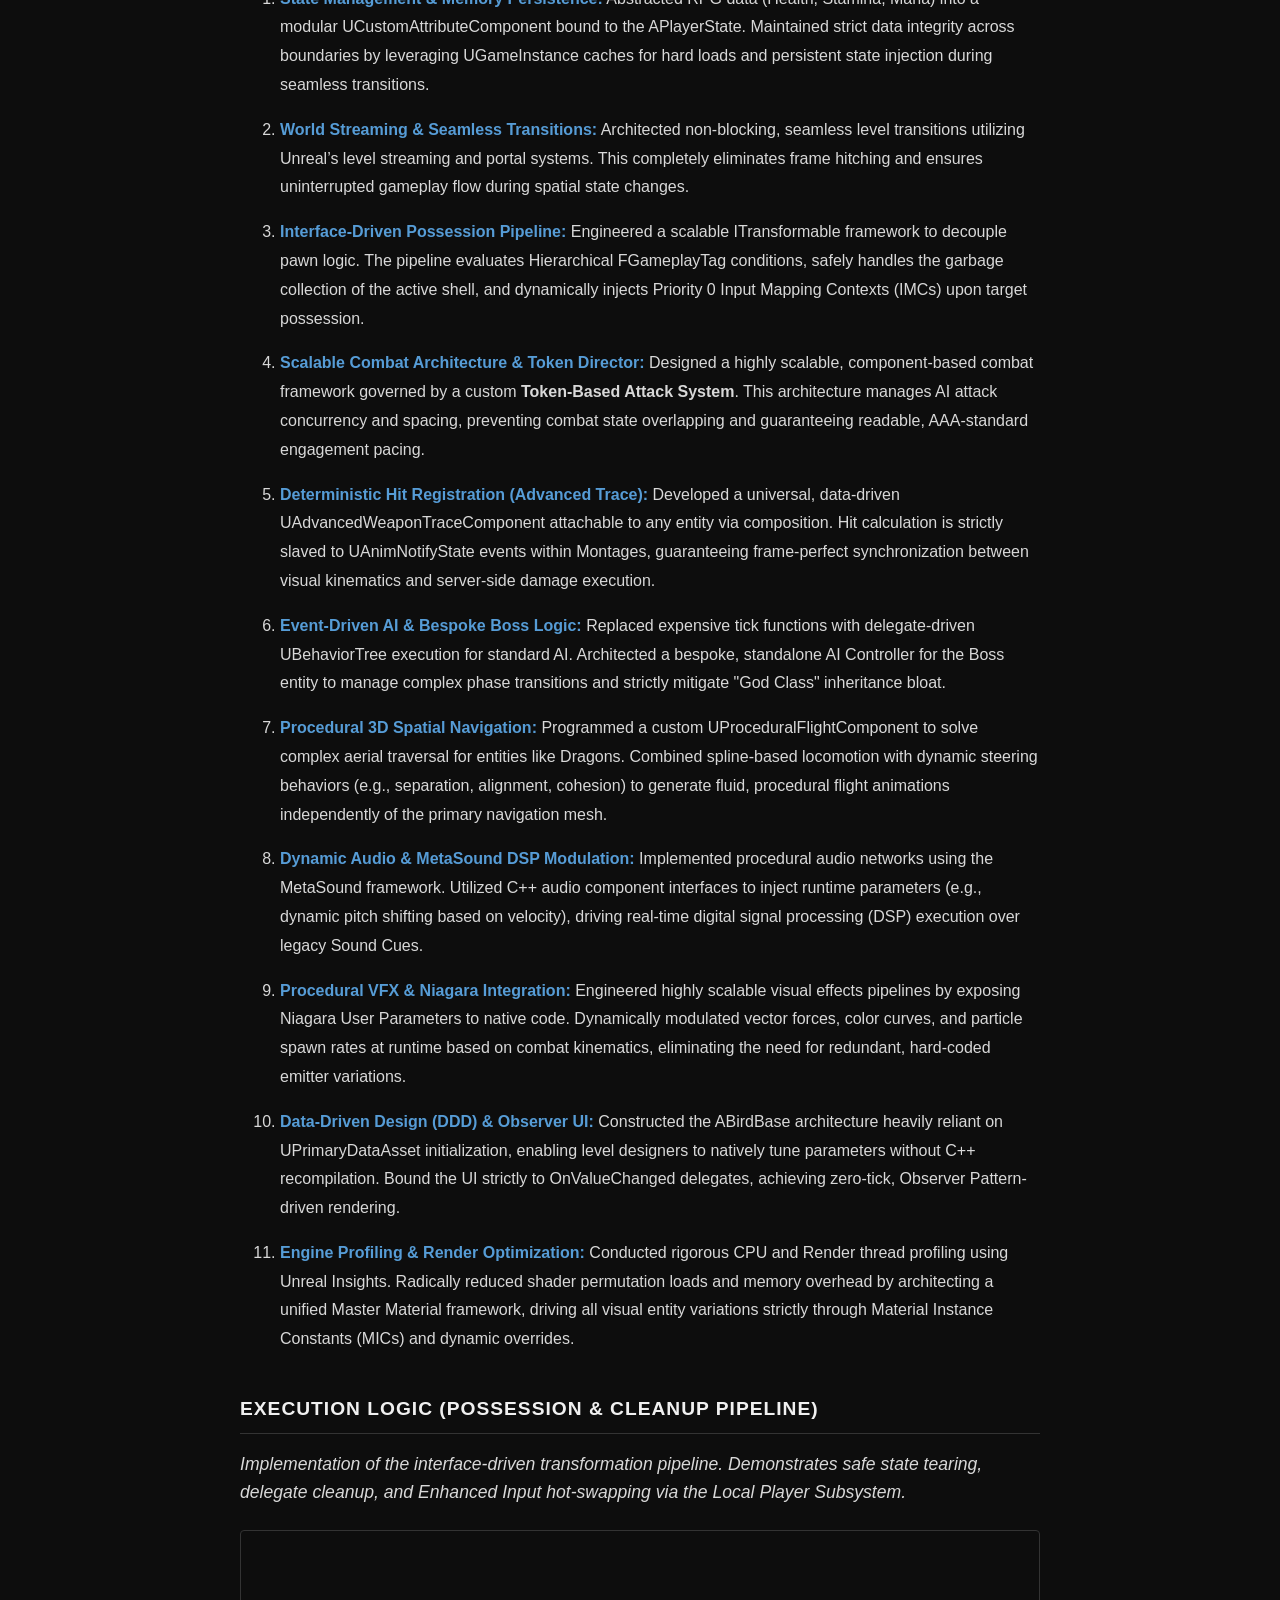
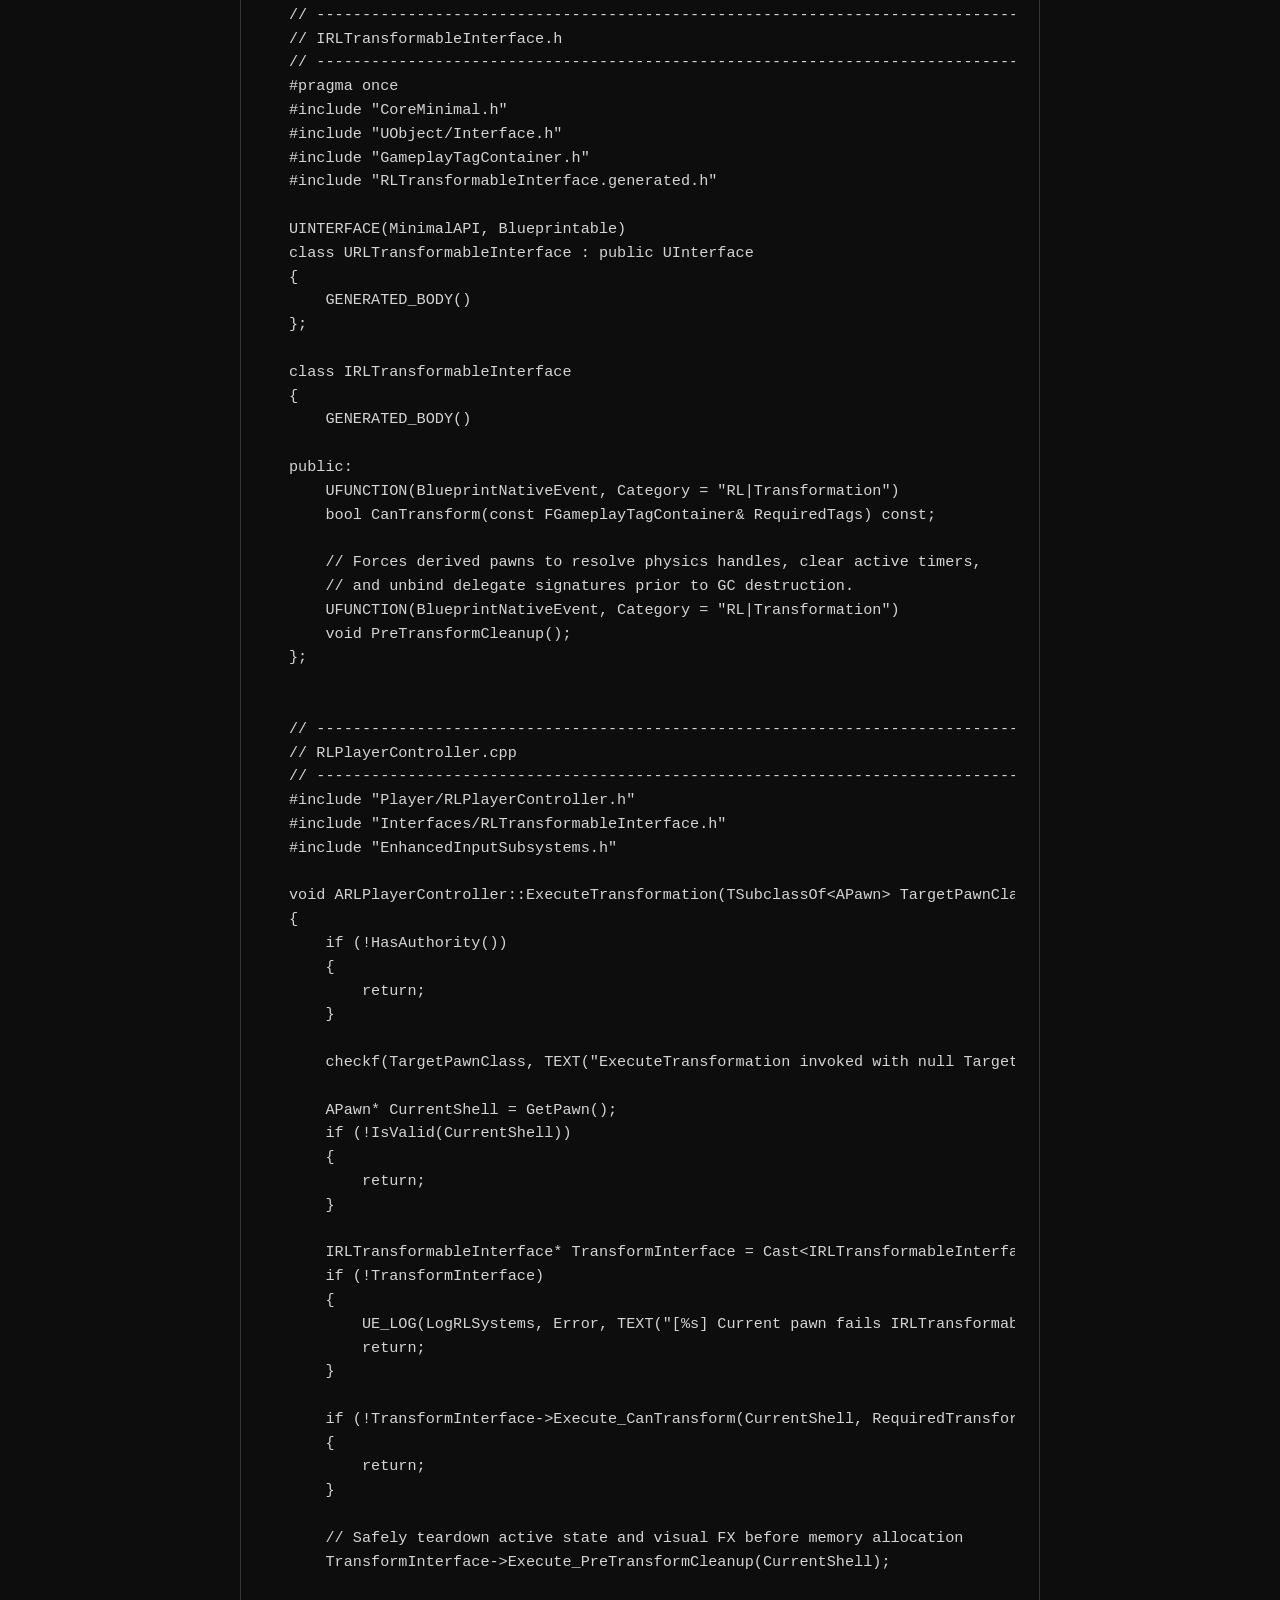
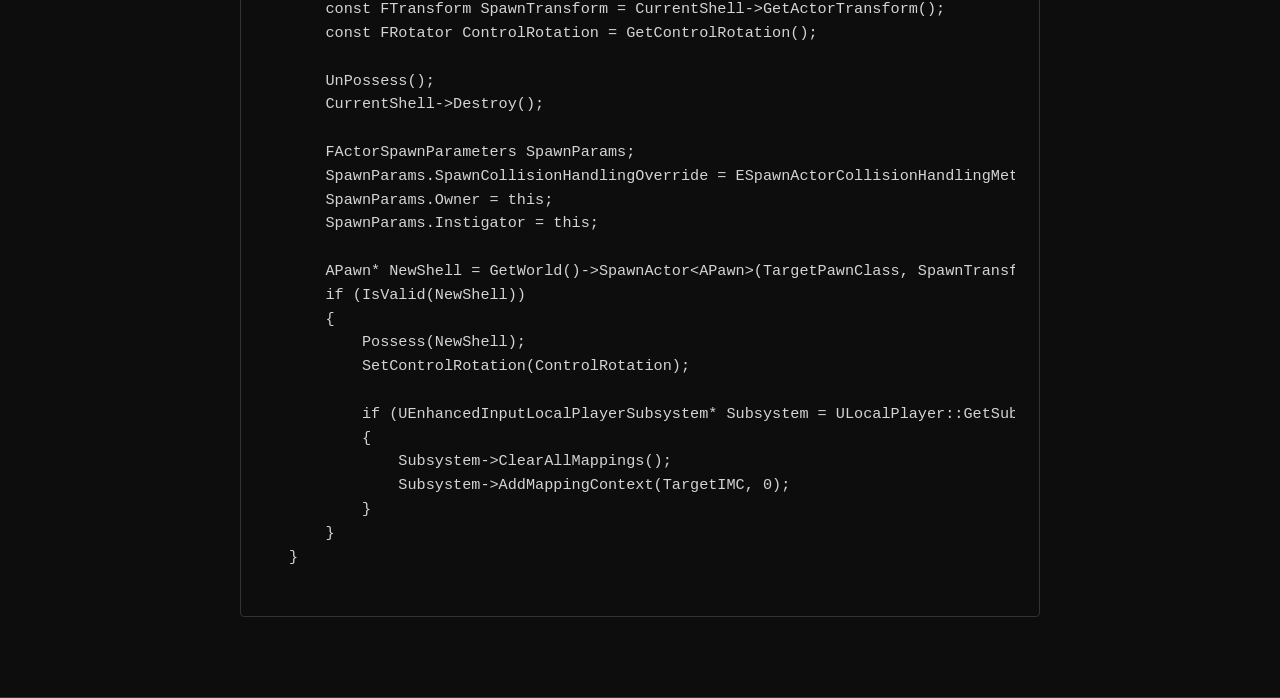
==== commit 2acb1f7f: "Portfolio version : 1 - not much tested" ====
--- a/raven-light.html
+++ b/raven-light.html
@@ -39,50 +39,130 @@
                 <p class="caption">High-level execution flow demonstrating decoupled state persistence, interface-driven transformations, and event-driven AI.</p>
             </div>
 
-           <h3 class="subsection-title">Core Engineering Implementations</h3>
+         <!-- Core Mechanics List -->
+            <h3 class="subsection-title">Core Engineering Implementations</h3>
             <ol class="mechanics-list ordered-mechanics" style="color: var(--text-secondary); margin-left: 1.5rem; line-height: 1.8; padding-left: 1rem;">
                 
-                <li style="margin-bottom: 1rem;"><strong>State Management & Memory Persistence:</strong> Abstracted RPG data (Health, Stamina, Mana) into a modular <code>UCustomAttributeComponent</code> bound to the <code>APlayerState</code>. Maintained strict data integrity across boundaries by leveraging <code>UGameInstance</code> caches for hard loads and persistent state injection during seamless transitions.</li>
+                <li style="margin-bottom: 1rem;"><strong style="color: #569cd6;">State Management & Memory Persistence:</strong> Abstracted RPG data (Health, Stamina, Mana) into a modular <code>UCustomAttributeComponent</code> bound to the <code>APlayerState</code>. Maintained strict data integrity across boundaries by leveraging <code>UGameInstance</code> caches for hard loads and persistent state injection during seamless transitions.</li>
                 
-                <li style="margin-bottom: 1rem;"><strong>World Streaming & Seamless Transitions:</strong> Architected non-blocking, seamless level transitions utilizing Unreal’s level streaming and portal systems. This completely eliminates frame hitching and ensures uninterrupted gameplay flow during spatial state changes.</li>
+                <li style="margin-bottom: 1rem;"><strong style="color: #569cd6;">World Streaming & Seamless Transitions:</strong> Architected non-blocking, seamless level transitions utilizing Unreal’s level streaming and portal systems. This completely eliminates frame hitching and ensures uninterrupted gameplay flow during spatial state changes.</li>
                 
-                <li style="margin-bottom: 1rem;"><strong>Interface-Driven Possession Pipeline:</strong> Engineered a scalable <code>ITransformable</code> framework to decouple pawn logic. The pipeline evaluates Hierarchical <code>FGameplayTag</code> conditions, safely handles the garbage collection of the active shell, and dynamically injects Priority 0 Input Mapping Contexts (IMCs) upon target possession.</li>
+                <li style="margin-bottom: 1rem;"><strong style="color: #569cd6;">Interface-Driven Possession Pipeline:</strong> Engineered a scalable <code>ITransformable</code> framework to decouple pawn logic. The pipeline evaluates Hierarchical <code>FGameplayTag</code> conditions, safely handles the garbage collection of the active shell, and dynamically injects Priority 0 Input Mapping Contexts (IMCs) upon target possession.</li>
                 
-                <li style="margin-bottom: 1rem;"><strong>Scalable Combat Architecture & Token Director:</strong> Designed a highly scalable, component-based combat framework governed by a custom <strong>Token-Based Attack System</strong>. This architecture manages AI attack concurrency and spacing, preventing combat state overlapping and guaranteeing readable, AAA-standard engagement pacing.</li>
+                <li style="margin-bottom: 1rem;"><strong style="color: #569cd6;">Scalable Combat Architecture & Token Director:</strong> Designed a highly scalable, component-based combat framework governed by a custom <strong>Token-Based Attack System</strong>. This architecture manages AI attack concurrency and spacing, preventing combat state overlapping and guaranteeing readable, AAA-standard engagement pacing.</li>
                 
-                <li style="margin-bottom: 1rem;"><strong>Deterministic Hit Registration (Advanced Trace):</strong> Developed a universal, data-driven <code>UAdvancedWeaponTraceComponent</code> attachable to any entity via composition. Hit calculation is strictly slaved to <code>UAnimNotifyState</code> events within Montages, guaranteeing frame-perfect synchronization between visual kinematics and server-side damage execution.</li>
+                <li style="margin-bottom: 1rem;"><strong style="color: #569cd6;">Deterministic Hit Registration (Advanced Trace):</strong> Developed a universal, data-driven <code>UAdvancedWeaponTraceComponent</code> attachable to any entity via composition. Hit calculation is strictly slaved to <code>UAnimNotifyState</code> events within Montages, guaranteeing frame-perfect synchronization between visual kinematics and server-side damage execution.</li>
                 
-                <li style="margin-bottom: 1rem;"><strong>Event-Driven AI & Bespoke Boss Logic:</strong> Replaced expensive tick functions with delegate-driven <code>UBehaviorTree</code> execution for standard AI. Architected a bespoke, standalone AI Controller for the Boss entity to manage complex phase transitions and strictly mitigate "God Class" inheritance bloat.</li>
+                <li style="margin-bottom: 1rem;"><strong style="color: #569cd6;">Event-Driven AI & Bespoke Boss Logic:</strong> Replaced expensive tick functions with delegate-driven <code>UBehaviorTree</code> execution for standard AI. Architected a bespoke, standalone AI Controller for the Boss entity to manage complex phase transitions and strictly mitigate "God Class" inheritance bloat.</li>
                 
-                <li style="margin-bottom: 1rem;"><strong>Procedural 3D Spatial Navigation:</strong> Programmed a custom <code>UProceduralFlightComponent</code> to solve complex aerial traversal for entities like Dragons. Combined spline-based locomotion with dynamic steering behaviors (e.g., separation, alignment, cohesion) to generate fluid, procedural flight animations independently of the primary navigation mesh.</li>
+                <li style="margin-bottom: 1rem;"><strong style="color: #569cd6;">Procedural 3D Spatial Navigation:</strong> Programmed a custom <code>UProceduralFlightComponent</code> to solve complex aerial traversal for entities like Dragons. Combined spline-based locomotion with dynamic steering behaviors (e.g., separation, alignment, cohesion) to generate fluid, procedural flight animations independently of the primary navigation mesh.</li>
                 
-                <li style="margin-bottom: 1rem;"><strong>Data-Driven Design (DDD) & Observer UI:</strong> Constructed the <code>ABirdBase</code> architecture heavily reliant on <code>UPrimaryDataAsset</code> initialization, enabling level designers to natively tune parameters without C++ recompilation. Bound the UI strictly to <code>OnValueChanged</code> delegates, achieving zero-tick, Observer Pattern-driven rendering.</li>
+                <li style="margin-bottom: 1rem;"><strong style="color: #569cd6;">Dynamic Audio & MetaSound DSP Modulation:</strong> Implemented procedural audio networks using the MetaSound framework. Utilized C++ audio component interfaces to inject runtime parameters (e.g., dynamic pitch shifting based on velocity), driving real-time digital signal processing (DSP) execution over legacy Sound Cues.</li>
+
+                <li style="margin-bottom: 1rem;"><strong style="color: #569cd6;">Procedural VFX & Niagara Integration:</strong> Engineered highly scalable visual effects pipelines by exposing Niagara User Parameters to native code. Dynamically modulated vector forces, color curves, and particle spawn rates at runtime based on combat kinematics, eliminating the need for redundant, hard-coded emitter variations.</li>
+
+                <li style="margin-bottom: 1rem;"><strong style="color: #569cd6;">Data-Driven Design (DDD) & Observer UI:</strong> Constructed the <code>ABirdBase</code> architecture heavily reliant on <code>UPrimaryDataAsset</code> initialization, enabling level designers to natively tune parameters without C++ recompilation. Bound the UI strictly to <code>OnValueChanged</code> delegates, achieving zero-tick, Observer Pattern-driven rendering.</li>
+
+                <li style="margin-bottom: 1rem;"><strong style="color: #569cd6;">Engine Profiling & Render Optimization:</strong> Conducted rigorous CPU and Render thread profiling using Unreal Insights. Radically reduced shader permutation loads and memory overhead by architecting a unified Master Material framework, driving all visual entity variations strictly through Material Instance Constants (MICs) and dynamic overrides.</li>
             </ol>
 
-            <h3 class="subsection-title">Execution Logic (C++ Interface Pipeline)</h3>
-            <div class="code-editor">
-                <div class="code-header">TransformableInterface.h</div>
-<pre><code><span class="keyword">UINTERFACE</span>(MinimalAPI)
-<span class="keyword">class</span> <span class="class">UTransformable</span> : <span class="keyword">public</span> <span class="class">UInterface</span> 
+<h3 class="subsection-title">Execution Logic (Possession & Cleanup Pipeline)</h3>
+            <p style="color: var(--text-secondary); margin-bottom: 1.5rem; line-height: 1.6;">
+                <em>Implementation of the interface-driven transformation pipeline. Demonstrates safe state tearing, delegate cleanup, and Enhanced Input hot-swapping via the Local Player Subsystem.</em>
+            </p>
+            
+            <div class="code-editor" style="background: #0d0d0d; border: 1px solid #333; border-radius: 4px; padding: 1.5rem; overflow-x: auto; font-family: 'Consolas', 'Courier New', monospace; font-size: 0.9rem; line-height: 1.6;">
+<pre style="margin: 0; color: #00FF41;"><code>
+// ------------------------------------------------------------------------------------------------
+// IRLTransformableInterface.h
+// ------------------------------------------------------------------------------------------------
+#pragma once
+#include "CoreMinimal.h"
+#include "UObject/Interface.h"
+#include "GameplayTagContainer.h"
+#include "RLTransformableInterface.generated.h"
+
+UINTERFACE(MinimalAPI, Blueprintable)
+class URLTransformableInterface : public UInterface
 {
     GENERATED_BODY()
 };
 
-<span class="keyword">class</span> <span class="class">ITransformable</span> 
+class IRLTransformableInterface
 {
     GENERATED_BODY()
 
-<span class="keyword">public</span>:
-    <span class="comment">// Validates required state via Gameplay Tags before executing</span>
-    <span class="keyword">virtual bool</span> <span class="function">CanTransform</span>(<span class="keyword">const</span> <span class="class">FGameplayTagContainer</span>& <span class="variable">RequiredTags</span>) = <span class="number">0</span>;
-    
-    <span class="comment">// Handles current pawn destruction and target possession</span>
-    <span class="keyword">virtual void</span> <span class="function">ExecuteTransformation</span>(<span class="class">TSubclassOf</span>&lt;<span class="class">APawn</span>&gt; <span class="variable">TargetPawnClass</span>) = <span class="number">0</span>;
-};</code></pre>
-            </div>
+public:
+    UFUNCTION(BlueprintNativeEvent, Category = "RL|Transformation")
+    bool CanTransform(const FGameplayTagContainer& RequiredTags) const;
 
-        </div>
-    </section>
+    // Forces derived pawns to resolve physics handles, clear active timers, 
+    // and unbind delegate signatures prior to GC destruction.
+    UFUNCTION(BlueprintNativeEvent, Category = "RL|Transformation")
+    void PreTransformCleanup();
+};
 
-</body>
-</html>+
+// ------------------------------------------------------------------------------------------------
+// RLPlayerController.cpp
+// ------------------------------------------------------------------------------------------------
+#include "Player/RLPlayerController.h"
+#include "Interfaces/RLTransformableInterface.h"
+#include "EnhancedInputSubsystems.h"
+
+void ARLPlayerController::ExecuteTransformation(TSubclassOf&lt;APawn&gt; TargetPawnClass, UInputMappingContext* TargetIMC)
+{
+    if (!HasAuthority())
+    {
+        return;
+    }
+
+    checkf(TargetPawnClass, TEXT("ExecuteTransformation invoked with null TargetPawnClass."));
+
+    APawn* CurrentShell = GetPawn();
+    if (!IsValid(CurrentShell))
+    {
+        return;
+    }
+
+    IRLTransformableInterface* TransformInterface = Cast&lt;IRLTransformableInterface&gt;(CurrentShell);
+    if (!TransformInterface)
+    {
+        UE_LOG(LogRLSystems, Error, TEXT("[%s] Current pawn fails IRLTransformableInterface implementation."), *GetNameSafe(this));
+        return;
+    }
+
+    if (!TransformInterface-&gt;Execute_CanTransform(CurrentShell, RequiredTransformationTags))
+    {
+        return;
+    }
+
+    // Safely teardown active state and visual FX before memory allocation
+    TransformInterface-&gt;Execute_PreTransformCleanup(CurrentShell);
+
+    const FTransform SpawnTransform = CurrentShell-&gt;GetActorTransform();
+    const FRotator ControlRotation = GetControlRotation();
+
+    UnPossess();
+    CurrentShell-&gt;Destroy();
+
+    FActorSpawnParameters SpawnParams;
+    SpawnParams.SpawnCollisionHandlingOverride = ESpawnActorCollisionHandlingMethod::AlwaysSpawn;
+    SpawnParams.Owner = this;
+    SpawnParams.Instigator = this;
+
+    APawn* NewShell = GetWorld()-&gt;SpawnActor&lt;APawn&gt;(TargetPawnClass, SpawnTransform, SpawnParams);
+    if (IsValid(NewShell))
+    {
+        Possess(NewShell);
+        SetControlRotation(ControlRotation);
+
+        if (UEnhancedInputLocalPlayerSubsystem* Subsystem = ULocalPlayer::GetSubsystem&lt;UEnhancedInputLocalPlayerSubsystem&gt;(GetLocalPlayer()))
+        {
+            Subsystem-&gt;ClearAllMappings();
+            Subsystem-&gt;AddMappingContext(TargetIMC, 0);
+        }
+    }
+}
+</code></pre>
+            </div>
